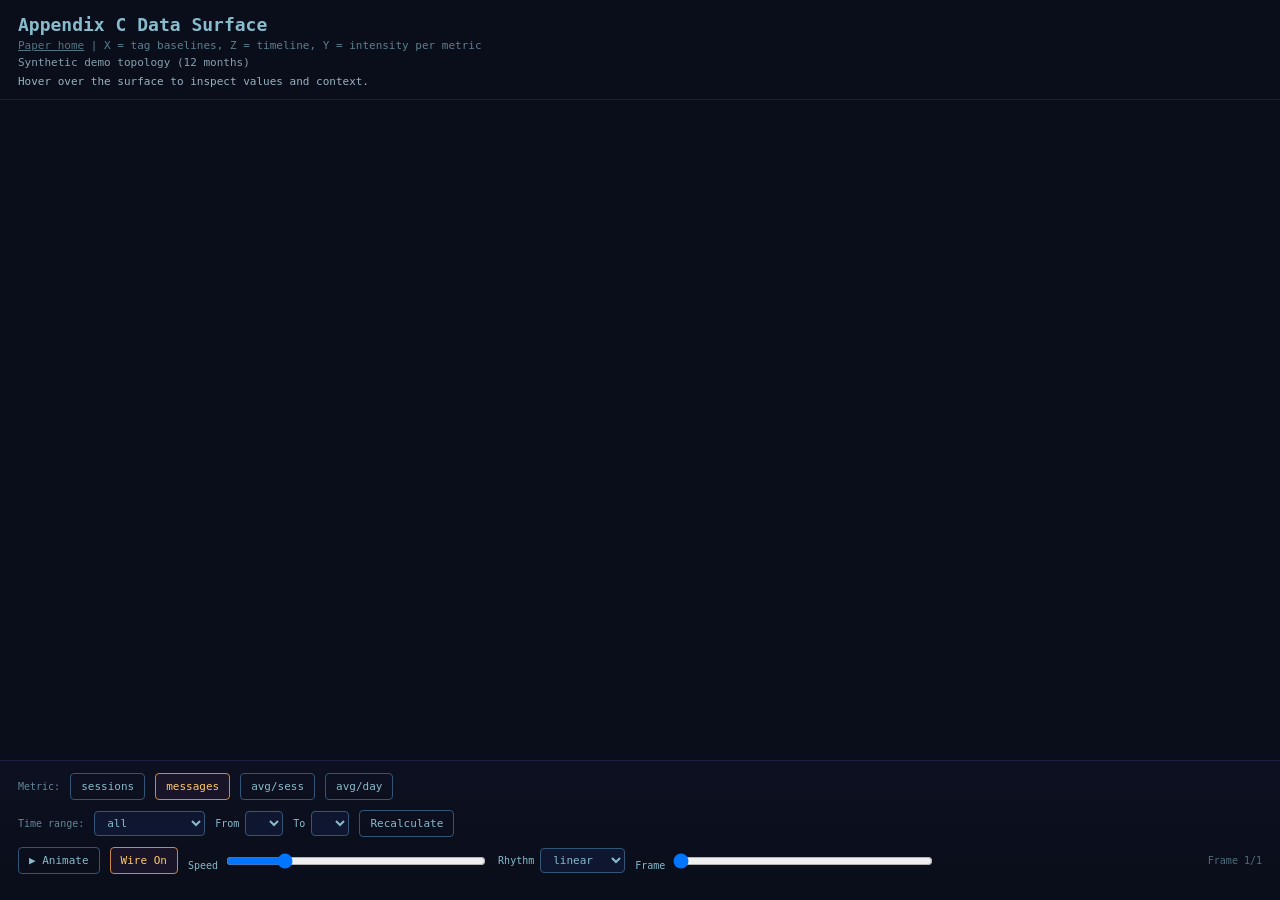
==== docs/demo/index.html @ 7f4d0ac9 "docs: paper companion page and Appendix C toolkit Add the Phenomenology companion site, English surf" ====
<!--
File: appendixC_surface_demo.html
Description: Standalone browser demo for the Appendix-C 3D surface using pipeline or mock data.
Created: 2026-03-31
Last updated: 2026-09-07
-->
<!doctype html>
<html lang="en">
<head>
  <meta charset="UTF-8" />
  <meta name="viewport" content="width=device-width, initial-scale=1.0" />
  <title>Appendix C Surface Demo</title>
  <style>
    :root {
      --bg: #0a0e1a;
      --line: #1a2040;
      --text: #88bbcc;
      --accent: #ffcc66;
      --btn: #223;
      --btn-active: #1a1428;
    }
    html, body { margin: 0; height: 100%; background: var(--bg); color: var(--text); font-family: "JetBrains Mono", monospace; }
    #root { width: 100%; height: 100%; display: flex; flex-direction: column; }
    #header { padding: 14px 18px 8px; border-bottom: 1px solid var(--line); }
    #title { font-size: 18px; margin: 0; }
    #subtitle { font-size: 11px; opacity: 0.65; margin-top: 4px; }
    #canvasWrap { flex: 1; min-height: 0; }
    #controls { border-top: 1px solid var(--line); padding: 12px 18px 16px; background: linear-gradient(180deg, #0c1020, #0a0e1a); }
    .row { display: flex; gap: 10px; align-items: center; flex-wrap: wrap; margin-bottom: 10px; }
    button {
      border: 1px solid #335577;
      background: transparent;
      color: var(--text);
      border-radius: 4px;
      cursor: pointer;
      padding: 6px 10px;
      font: inherit;
      font-size: 11px;
    }
    button.active { border-color: #cc8844; background: var(--btn-active); color: var(--accent); }
    input[type="range"] { width: 260px; }
    select {
      border: 1px solid #335577;
      background: #0f1730;
      color: var(--text);
      border-radius: 4px;
      padding: 4px 8px;
      font: inherit;
      font-size: 11px;
    }
    #meta { margin-left: auto; font-size: 10px; opacity: 0.55; }
    #smartDescription {
      margin-top: 6px;
      font-size: 11px;
      opacity: 0.82;
      color: #b8d7e7;
      min-height: 16px;
    }
    #hoverTip {
      position: fixed;
      pointer-events: none;
      z-index: 20;
      display: none;
      background: rgba(7, 13, 30, 0.92);
      border: 1px solid #335577;
      border-radius: 6px;
      padding: 6px 8px;
      color: #d6f2ff;
      font-size: 11px;
      white-space: nowrap;
      backdrop-filter: blur(2px);
    }
  </style>
</head>
<body>
  <div id="root">
    <div id="header">
      <h1 id="title">Appendix C Data Surface</h1>
      <div id="subtitle"><a href="../" target="_top" rel="noopener" style="color:inherit;opacity:.9;">Paper home</a> | X = tag baselines, Z = timeline, Y = intensity per metric</div>
      <div id="dataSourceNote" style="font-size:11px;opacity:0.72;margin-top:4px;color:#b8d7e7;">Synthetic demo topology (12 months)</div>
      <div id="smartDescription">Hover over the surface to inspect values and context.</div>
    </div>
    <div id="canvasWrap"></div>
    <div id="controls">
      <div class="row">
        <span style="font-size:10px;opacity:.7;">Metric:</span>
        <button data-preset="sessions">sessions</button>
        <button data-preset="messages" class="active">messages</button>
        <button data-preset="avg_messages_per_session">avg/sess</button>
        <button data-preset="avg_messages_per_day">avg/day</button>
      </div>
      <div class="row">
        <span style="font-size:10px;opacity:.7;">Time range:</span>
        <select id="timeRange">
          <option value="all">all</option>
          <option value="first_half">first half</option>
          <option value="second_half">second half</option>
          <option value="custom">custom</option>
        </select>
        <label style="font-size:10px;">From
          <select id="fromMonth"></select>
        </label>
        <label style="font-size:10px;">To
          <select id="toMonth"></select>
        </label>
        <button id="recalcBtn">Recalculate</button>
      </div>
      <div class="row">
        <button id="playBtn">▶ Animate</button>
        <button id="wireBtn" class="active">Wire On</button>
        <label style="font-size:10px;">Speed
          <input id="speed" type="range" min="0.2" max="5" step="0.1" value="1.2" />
        </label>
        <label style="font-size:10px;">Rhythm
          <select id="rhythmMode">
            <option value="linear" selected>linear</option>
            <option value="smooth">smooth</option>
            <option value="pulse">pulse</option>
            <option value="chaotic">chaotic</option>
          </select>
        </label>
        <label style="font-size:10px;">Frame
          <input id="frame" type="range" min="0" max="1" step="1" value="0" />
        </label>
        <div id="meta">Frame 1/1</div>
      </div>
    </div>
  </div>
  <div id="hoverTip"></div>

  <script type="importmap">
    { "imports": { "three": "https://esm.sh/three@0.180.0" } }
  </script>
  <script type="module">
    import * as THREE from "three";

    function log(level, module, message, context = {}) {
      const payload = { timestamp: new Date().toISOString(), level, module, message, ...context };
      const txt = JSON.stringify(payload);
      if (level === "ERROR" || level === "CRITICAL") console.error(txt);
      else if (level === "WARN") console.warn(txt);
      else console.info(txt);
    }

    function infernoColor(t) {
      const clamped = Math.max(0, Math.min(1, t));
      const stops = [
        [0.0, 0.02, 0.01, 0.12], [0.15, 0.09, 0.03, 0.33], [0.3, 0.26, 0.01, 0.52], [0.45, 0.48, 0.03, 0.53],
        [0.6, 0.68, 0.14, 0.38], [0.75, 0.86, 0.34, 0.18], [0.9, 0.96, 0.6, 0.06], [1.0, 0.99, 0.91, 0.48],
      ];
      let i = 0;
      for (; i < stops.length - 2; i += 1) if (clamped <= stops[i + 1][0]) break;
      const s0 = stops[i], s1 = stops[i + 1], f = (clamped - s0[0]) / (s1[0] - s0[0]);
      return [s0[1] + f * (s1[1] - s0[1]), s0[2] + f * (s1[2] - s0[2]), s0[3] + f * (s1[3] - s0[3])];
    }

    function smoothstep(t) {
      const x = Math.max(0, Math.min(1, t));
      return x * x * (3 - 2 * x);
    }

    function catmullRom(p0, p1, p2, p3, t) {
      const t2 = t * t;
      const t3 = t2 * t;
      return 0.5 * (
        (2 * p1) +
        (-p0 + p2) * t +
        (2 * p0 - 5 * p1 + 4 * p2 - p3) * t2 +
        (-p0 + 3 * p1 - 3 * p2 + p3) * t3
      );
    }

    function sampleRowSmooth(values, sampleCount) {
      const n = values.length;
      if (n < 2) return values.slice();
      const out = [];
      for (let i = 0; i < sampleCount; i += 1) {
        const u = (i / Math.max(1, sampleCount - 1)) * (n - 1);
        const k = Math.floor(u);
        const t = u - k;
        const k0 = Math.max(0, k - 1);
        const k1 = Math.max(0, Math.min(n - 1, k));
        const k2 = Math.max(0, Math.min(n - 1, k + 1));
        const k3 = Math.max(0, Math.min(n - 1, k + 2));
        const v = catmullRom(values[k0], values[k1], values[k2], values[k3], t);
        out.push(v);
      }
      return out;
    }

    function smoothRowsPass(rows) {
      return rows.map((row, idx) => {
        const prev = rows[Math.max(0, idx - 1)].values;
        const curr = row.values;
        const next = rows[Math.min(rows.length - 1, idx + 1)].values;
        return {
          ...row,
          values: curr.map((v, j) => 0.2 * prev[j] + 0.6 * v + 0.2 * next[j]),
        };
      });
    }

    function toFrames(data, metricPreset, filterConfig = { mode: "all", fromMonth: "", toMonth: "" }) {
      const monthly = data?.statistical_reference?.monthly_baseline || {};
      const tags = data?.statistical_reference?.tag_baselines || {};
      const allMonths = Object.keys(monthly).sort();
      let months = [...allMonths];
      if (filterConfig.mode === "first_half") {
        months = allMonths.slice(0, Math.max(1, Math.ceil(allMonths.length / 2)));
      } else if (filterConfig.mode === "second_half") {
        months = allMonths.slice(Math.max(0, Math.floor(allMonths.length / 2)));
      } else if (filterConfig.mode === "custom") {
        const fromIdx = Math.max(0, allMonths.indexOf(filterConfig.fromMonth));
        const toIdxRaw = allMonths.indexOf(filterConfig.toMonth);
        const toIdx = toIdxRaw >= 0 ? toIdxRaw : allMonths.length - 1;
        const lo = Math.min(fromIdx, toIdx);
        const hi = Math.max(fromIdx, toIdx);
        months = allMonths.slice(lo, hi + 1);
      }
      if (months.length === 0) months = [...allMonths];

      const tagRows = Object.entries(tags).map(([k, v]) => ({ name: k.replace("_pct", ""), baselinePct: Number(v) || 0 }));
      const wave = data?.surface_wave || {};
      const waveMonths = Array.isArray(wave.months) ? wave.months : [];
      const modByTag = wave?.modulation_by_tag || {};
      const tagDynamics = wave?.tag_dynamics || {};
      const eventSpikes = Array.isArray(wave?.event_spikes) ? wave.event_spikes : [];
      const maxSessions = Math.max(1, ...months.map((m) => Number(monthly[m]?.sessions) || 0));
      const maxMessages = Math.max(1, ...months.map((m) => Number(monthly[m]?.messages) || 0));
      const maxAvgSess = Math.max(1, ...months.map((m) => Number(monthly[m]?.avg_messages_per_session) || 0));
      const maxAvgDay = Math.max(1, ...months.map((m) => Number(monthly[m]?.avg_messages_per_day) || 0));

      const rowsRaw = months.map((month, monthIndex) => {
        const d = monthly[month] || {};
        const factors = {
          sessions: (Number(d.sessions) || 0) / maxSessions,
          messages: (Number(d.messages) || 0) / maxMessages,
          avg_messages_per_session: (Number(d.avg_messages_per_session) || 0) / maxAvgSess,
          avg_messages_per_day: (Number(d.avg_messages_per_day) || 0) / maxAvgDay,
        };
        const factor = factors[metricPreset] || factors.messages;
        return {
          month,
          values: tagRows.map((t, tagIndex) => {
            const rawTagKey = `${t.name}_pct`;
            const waveSeries = Array.isArray(modByTag[rawTagKey]) ? modByTag[rawTagKey] : [];
            const waveIdx = waveMonths.indexOf(month);
            const waveMult = waveIdx >= 0 && waveIdx < waveSeries.length ? Number(waveSeries[waveIdx]) || 1.0 : 1.0;
            const dyn = tagDynamics[rawTagKey] || {};
            const phase = Number(dyn.phase) || 0.0;
            const f1 = Number(dyn.freq_primary) || 1.3;
            const f2 = Number(dyn.freq_secondary) || 3.1;
            const a1 = Number(dyn.amp_primary) || 0.22;
            const a2 = Number(dyn.amp_secondary) || 0.09;
            const ridge = Number(dyn.tag_ridge) || 0.08;

            const x = monthIndex / Math.max(1, months.length - 1);
            const tNorm = tagIndex / Math.max(1, tagRows.length - 1);
            const coupledWave = (
              1.0
              + a1 * Math.sin(2 * Math.PI * (x * f1 + tNorm * 0.4) + phase)
              + a2 * Math.cos(2 * Math.PI * (x * f2 - tNorm * 0.8) + phase * 0.37)
              + ridge * Math.sin(2 * Math.PI * (tNorm * 2.2 + x * 1.7))
            );

            let spikeBoost = 0;
            for (const spike of eventSpikes) {
              const dm = monthIndex - (Number(spike.month_index) || 0);
              const dt = tagIndex - (Number(spike.tag_index) || 0);
              const width = Math.max(0.2, Number(spike.width) || 0.8);
              const strength = Number(spike.strength) || 0;
              const gauss = Math.exp(-((dm * dm + dt * dt) / (2 * width * width)));
              spikeBoost += strength * gauss;
            }

            const raw = t.baselinePct * (0.5 + factor * 0.9) * waveMult * coupledWave + spikeBoost * 14.0;
            return Math.max(0, Math.min(100, raw));
          }),
        };
      });
      const rows = smoothRowsPass(rowsRaw);

      const frames = [];
      const steps = 38;
      for (let i = 0; i < rows.length - 1; i += 1) {
        for (let s = 0; s < steps; s += 1) {
          const t = s / steps;
          const te = smoothstep(t);
          frames.push({
            t: i + te,
            values: rows[i].values.map((v, idx) => v + (rows[i + 1].values[idx] - v) * te),
          });
        }
      }
      if (rows.length) frames.push({ t: rows.length - 1, values: [...rows[rows.length - 1].values] });
      return { tags: tagRows.map((t) => t.name), frames, months };
    }

    async function main() {
      const traceId = `demo-${Date.now()}`;
      const canvasWrap = document.getElementById("canvasWrap");
      const frameSlider = document.getElementById("frame");
      const speedSlider = document.getElementById("speed");
      const rhythmModeSelect = document.getElementById("rhythmMode");
      const playBtn = document.getElementById("playBtn");
      const wireBtn = document.getElementById("wireBtn");
      const meta = document.getElementById("meta");
      const smartDescription = document.getElementById("smartDescription");
      const hoverTip = document.getElementById("hoverTip");
      const presetButtons = [...document.querySelectorAll("[data-preset]")];
      const timeRange = document.getElementById("timeRange");
      const fromMonth = document.getElementById("fromMonth");
      const toMonth = document.getElementById("toMonth");
      const recalcBtn = document.getElementById("recalcBtn");

      async function loadDataWithFallback() {
        const params = new URLSearchParams(window.location.search);
        const source = (params.get("source") || "").toLowerCase();
        // Default: prefer mock (12-month topology). Use ?source=pipeline for built data only.
        const preferMock = source !== "pipeline";
        const candidates = preferMock
          ? ["./mock_data/appendix_c_mock_data.json", "./data/appendix_c_surface_data.json"]
          : ["./data/appendix_c_surface_data.json", "./mock_data/appendix_c_mock_data.json"];
        let best = null;
        let bestScore = -1;
        let bestUrl = "";
        for (const candidate of candidates) {
          try {
            const response = await fetch(candidate);
            if (!response.ok) continue;
            const json = await response.json();
            const monthCount = Object.keys(json?.statistical_reference?.monthly_baseline || {}).length;
            const waveCount = Array.isArray(json?.surface_wave?.months) ? json.surface_wave.months.length : 0;
            // Thin pipeline dumps (few months, no wave) lose to the mock ridge series.
            const score = monthCount * 10 + (waveCount > 0 ? 100 : 0);
            log("INFO", "demo.data", "Data source candidate scored", {
              trace_id: traceId,
              source_url: candidate,
              month_count: monthCount,
              wave_months: waveCount,
              score,
            });
            if (score > bestScore) {
              best = json;
              bestScore = score;
              bestUrl = candidate;
            }
          } catch (error) {
            log("WARN", "demo.data", "Data source failed", {
              trace_id: traceId,
              source_url: candidate,
              error_message: error?.message || String(error),
            });
          }
        }
        if (!best) throw new Error("No valid data source found (pipeline/mock).");
        log("INFO", "demo.data", "Data source selected", {
          trace_id: traceId,
          source_url: bestUrl,
          score: bestScore,
        });
        return best;
      }

      const data = await loadDataWithFallback();
      let metricPreset = "messages";
      let wireOn = true;
      let animating = false;
      let speed = 1.2;
      let rhythmMode = "linear";
      let timeSlice = 0;
      let frameReq = null;
      let rhythmPhase = 0;
      const allMonths = Object.keys(data?.statistical_reference?.monthly_baseline || {}).sort();
      let filterConfig = {
        mode: "all",
        fromMonth: allMonths[0] || "",
        toMonth: allMonths[allMonths.length - 1] || "",
      };
      let matrix = toFrames(data, metricPreset, filterConfig);
      timeSlice = Math.max(0, matrix.frames.length - 1);

      function syncMonthSelects() {
        fromMonth.innerHTML = "";
        toMonth.innerHTML = "";
        for (const m of allMonths) {
          const o1 = document.createElement("option");
          o1.value = m;
          o1.textContent = m;
          const o2 = document.createElement("option");
          o2.value = m;
          o2.textContent = m;
          fromMonth.appendChild(o1);
          toMonth.appendChild(o2);
        }
        fromMonth.value = filterConfig.fromMonth || allMonths[0] || "";
        toMonth.value = filterConfig.toMonth || allMonths[allMonths.length - 1] || "";
      }
      syncMonthSelects();

      const renderer = new THREE.WebGLRenderer({ antialias: true });
      renderer.setPixelRatio(Math.min(window.devicePixelRatio, 2));
      renderer.setSize(canvasWrap.clientWidth || 980, canvasWrap.clientHeight || 640);
      renderer.setClearColor(0x0a0e1a);
      canvasWrap.appendChild(renderer.domElement);

      const scene = new THREE.Scene();
      scene.fog = new THREE.FogExp2(0x0a0e1a, 0.03);
      const camera = new THREE.PerspectiveCamera(45, (canvasWrap.clientWidth || 980) / (canvasWrap.clientHeight || 640), 0.1, 100);
      scene.add(new THREE.AmbientLight(0x889aaa, 1.2));
      const d = new THREE.DirectionalLight(0xffeedd, 0.8);
      d.position.set(6, 8, 5);
      scene.add(d);
      camera.position.set(7, 6, 7);
      camera.lookAt(0, 0.8, 0);

      // Axes + labels
      const axisMat = new THREE.LineBasicMaterial({ color: 0x556688, transparent: true, opacity: 0.55 });
      function makeAxis(from, to) {
        const g = new THREE.BufferGeometry().setFromPoints([
          new THREE.Vector3(...from),
          new THREE.Vector3(...to),
        ]);
        return new THREE.Line(g, axisMat);
      }
      scene.add(makeAxis([-3, 0, -3], [3, 0, -3]));   // X
      scene.add(makeAxis([-3, 0, -3], [-3, 0, 3]));   // Z
      scene.add(makeAxis([-3, 0, -3], [-3, 3.8, -3])); // Y

      // White cluster/grid lines on base planes for better orientation
      const clusterMat = new THREE.LineBasicMaterial({
        color: 0xffffff,
        transparent: true,
        opacity: 0.14,
      });
      function addClusterLine(from, to) {
        const g = new THREE.BufferGeometry().setFromPoints([
          new THREE.Vector3(...from),
          new THREE.Vector3(...to),
        ]);
        scene.add(new THREE.Line(g, clusterMat));
      }
      const xTicks = 12;
      const zTicks = 16;
      const yTicks = 8;
      for (let i = 0; i <= xTicks; i += 1) {
        const x = -3 + (6 * i) / xTicks;
        addClusterLine([x, 0, -3], [x, 0, 3]);         // Floor, parallel to Z
        addClusterLine([x, 0, -3], [x, 3.2, -3]);      // Back wall, vertical
      }
      for (let i = 0; i <= zTicks; i += 1) {
        const z = -3 + (6 * i) / zTicks;
        addClusterLine([-3, 0, z], [3, 0, z]);         // Floor, parallel to X
      }
      for (let i = 0; i <= yTicks; i += 1) {
        const y = (3.2 * i) / yTicks;
        addClusterLine([-3, y, -3], [3, y, -3]);       // Back wall, horizontal
      }
      // Third wall (between Intensity Y and Timeline Z), X=-3
      for (let i = 0; i <= zTicks; i += 1) {
        const z = -3 + (6 * i) / zTicks;
        addClusterLine([-3, 0, z], [-3, 3.2, z]);      // Side wall, vertical
      }
      for (let i = 0; i <= yTicks; i += 1) {
        const y = (3.2 * i) / yTicks;
        addClusterLine([-3, y, -3], [-3, y, 3]);       // Side wall, horizontal
      }

      function makeLabel(text, pos, size = 0.3) {
        const canvas = document.createElement("canvas");
        canvas.width = 320;
        canvas.height = 64;
        const ctx = canvas.getContext("2d");
        if (!ctx) return;
        ctx.fillStyle = "#77cccc";
        ctx.font = "bold 32px monospace";
        ctx.textAlign = "center";
        ctx.fillText(text, 160, 44);
        const tex = new THREE.CanvasTexture(canvas);
        const mat = new THREE.SpriteMaterial({ map: tex, transparent: true });
        const sprite = new THREE.Sprite(mat);
        sprite.position.set(...pos);
        sprite.scale.set(size * 4.5, size, 1);
        scene.add(sprite);
      }
      makeLabel("Tags (X)", [0, -0.35, -3.5]);
      makeLabel("Timeline (Z)", [-3.9, -0.35, 0]);
      makeLabel("Intensity (Y)", [-4.0, 1.9, -3]);

      let surface = null;
      let wire = null;
      let hoverGrid = { cols: 0, framesCount: 0 };
      const raycaster = new THREE.Raycaster();
      const mouseNdc = new THREE.Vector2();

      function formatTagName(tagKey) {
        return String(tagKey || "").replaceAll("_", " ");
      }

      function describeIntensity(value) {
        if (value >= 78) return "Peak zone: strong pattern / high impact.";
        if (value >= 52) return "Active zone: stable signal structure.";
        if (value >= 28) return "Mid zone: moderate amplitude.";
        return "Valley zone: low activity level.";
      }

      function renderSurface(sliceEnd) {
        if (surface) { scene.remove(surface); surface.geometry.dispose(); surface.material.dispose(); surface = null; }
        if (wire) { scene.remove(wire); wire.geometry.dispose(); wire.material.dispose(); wire = null; }

        const baseCols = matrix.tags.length;
        const cols = Math.max(40, baseCols * 8);
        const framesCount = Math.max(2, Math.min(matrix.frames.length, sliceEnd + 1));
        hoverGrid = { cols, framesCount };
        const sx = 6 / Math.max(1, cols - 1);
        const sz = 6 / Math.max(1, framesCount - 1);
        const sy = 3 / 100;
        const vertices = [], colors = [], indices = [];
        for (let fi = 0; fi < framesCount; fi += 1) {
          const sampled = sampleRowSmooth(matrix.frames[fi].values, cols);
          for (let ci = 0; ci < cols; ci += 1) {
            const x = -3 + ci * sx, z = -3 + fi * sz, val = sampled[ci], y = val * sy;
            vertices.push(x, y, z);
            const c = infernoColor(val / 100);
            colors.push(c[0], c[1], c[2]);
          }
        }
        for (let fi = 0; fi < framesCount - 1; fi += 1) {
          for (let ci = 0; ci < cols - 1; ci += 1) {
            const a = fi * cols + ci, b = a + 1, c = (fi + 1) * cols + ci, d2 = c + 1;
            indices.push(a, c, b, b, c, d2);
          }
        }
        const g = new THREE.BufferGeometry();
        g.setAttribute("position", new THREE.Float32BufferAttribute(vertices, 3));
        g.setAttribute("color", new THREE.Float32BufferAttribute(colors, 3));
        g.setIndex(indices);
        g.computeVertexNormals();
        surface = new THREE.Mesh(g, new THREE.MeshLambertMaterial({ vertexColors: true, side: THREE.DoubleSide }));
        scene.add(surface);

        if (wireOn) {
          const wg = new THREE.BufferGeometry();
          const wv = [];
          const cStep = Math.max(1, Math.floor(cols / 8));
          const fStep = Math.max(1, Math.floor(framesCount / 18));
          for (let fi = 0; fi < framesCount; fi += fStep) {
            const sampled = sampleRowSmooth(matrix.frames[fi].values, cols);
            for (let ci = 0; ci < cols - 1; ci += 1) {
              const x1 = -3 + ci * sx, x2 = -3 + (ci + 1) * sx, z = -3 + fi * sz;
              const y1 = sampled[ci] * sy, y2 = sampled[ci + 1] * sy;
              wv.push(x1, y1 + 0.003, z, x2, y2 + 0.003, z);
            }
          }
          for (let ci = 0; ci < cols; ci += cStep) {
            for (let fi = 0; fi < framesCount - 1; fi += 1) {
              const x = -3 + ci * sx, z1 = -3 + fi * sz, z2 = -3 + (fi + 1) * sz;
              const sampled1 = sampleRowSmooth(matrix.frames[fi].values, cols);
              const sampled2 = sampleRowSmooth(matrix.frames[fi + 1].values, cols);
              const y1 = sampled1[ci] * sy, y2 = sampled2[ci] * sy;
              wv.push(x, y1 + 0.003, z1, x, y2 + 0.003, z2);
            }
          }
          wg.setAttribute("position", new THREE.Float32BufferAttribute(wv, 3));
          wire = new THREE.LineSegments(wg, new THREE.LineBasicMaterial({ color: 0xffffff, transparent: true, opacity: 0.12 }));
          scene.add(wire);
        }

        meta.textContent = `Frame ${Math.min(timeSlice + 1, matrix.frames.length)}/${matrix.frames.length} | synthetic topology`;
        renderer.render(scene, camera);
      }

      function refreshFrameRange() {
        frameSlider.max = String(Math.max(0, matrix.frames.length - 1));
        const maxFrame = Math.max(0, matrix.frames.length - 1);
        timeSlice = maxFrame;
        frameSlider.value = String(maxFrame);
      }

      refreshFrameRange();
      renderSurface(timeSlice);
      log("INFO", "demo.main", "Demo initialisiert", {
        trace_id: traceId,
        frame_count: matrix.frames.length,
        tag_count: matrix.tags.length,
        month_filter_mode: filterConfig.mode,
      });

      let isDragging = false, prevX = 0, prevY = 0, theta = Math.PI / 4, phi = Math.PI / 5, radius = 11;
      const updateCamera = () => {
        camera.position.x = radius * Math.sin(theta) * Math.cos(phi);
        camera.position.y = radius * Math.sin(phi) + 1;
        camera.position.z = radius * Math.cos(theta) * Math.cos(phi);
        camera.lookAt(0, 0.8, 0);
        renderer.render(scene, camera);
      };
      updateCamera();
      const el = renderer.domElement;
      el.addEventListener("mousedown", (e) => { isDragging = true; prevX = e.clientX; prevY = e.clientY; });
      el.addEventListener("mousemove", (e) => {
        if (!isDragging) return;
        theta -= (e.clientX - prevX) * 0.005;
        phi = Math.max(0.05, Math.min(Math.PI / 2.2, phi + (e.clientY - prevY) * 0.005));
        prevX = e.clientX; prevY = e.clientY; updateCamera();
      });
      el.addEventListener("mouseup", () => { isDragging = false; });
      el.addEventListener("mouseleave", () => { isDragging = false; });
      el.addEventListener("mouseleave", () => {
        hoverTip.style.display = "none";
        smartDescription.textContent = "Hover over the surface to inspect values and context.";
      });
      el.addEventListener("wheel", (e) => { e.preventDefault(); radius = Math.max(5, Math.min(20, radius + e.deltaY * 0.01)); updateCamera(); }, { passive: false });
      el.addEventListener("mousemove", (e) => {
        const rect = el.getBoundingClientRect();
        mouseNdc.x = ((e.clientX - rect.left) / Math.max(1, rect.width)) * 2 - 1;
        mouseNdc.y = -((e.clientY - rect.top) / Math.max(1, rect.height)) * 2 + 1;

        if (!surface || !surface.geometry || !hoverGrid.cols || !hoverGrid.framesCount) {
          hoverTip.style.display = "none";
          return;
        }
        raycaster.setFromCamera(mouseNdc, camera);
        const hits = raycaster.intersectObject(surface, false);
        if (!hits.length || !hits[0].point) {
          hoverTip.style.display = "none";
          return;
        }

        const hit = hits[0].point;
        const uX = (hit.x + 3) / 6;
        const uZ = (hit.z + 3) / 6;
        const colIdx = Math.max(0, Math.min(hoverGrid.cols - 1, Math.round(uX * (hoverGrid.cols - 1))));
        const frameIdx = Math.max(0, Math.min(hoverGrid.framesCount - 1, Math.round(uZ * (hoverGrid.framesCount - 1))));
        const tagIdx = Math.max(0, Math.min(matrix.tags.length - 1, Math.round((colIdx / Math.max(1, hoverGrid.cols - 1)) * (matrix.tags.length - 1))));
        const monthIdx = Math.max(0, Math.min(matrix.months.length - 1, Math.round((frameIdx / Math.max(1, hoverGrid.framesCount - 1)) * (matrix.months.length - 1))));
        const intensity = Math.max(0, Math.min(100, (hit.y / 3) * 100));
        const tagLabel = formatTagName(matrix.tags[tagIdx]);
        const monthLabel = matrix.months[monthIdx] || "n/a";
        const desc = describeIntensity(intensity);

        hoverTip.style.display = "block";
        hoverTip.style.left = `${e.clientX + 14}px`;
        hoverTip.style.top = `${e.clientY + 12}px`;
        hoverTip.textContent = `${monthLabel} | ${tagLabel} | Y=${intensity.toFixed(1)}`;
        smartDescription.textContent = `Smart insight: ${monthLabel}, ${tagLabel}. ${desc}`;
      });

      window.addEventListener("resize", () => {
        const w = canvasWrap.clientWidth || 980, h = canvasWrap.clientHeight || 640;
        camera.aspect = w / h;
        camera.updateProjectionMatrix();
        renderer.setSize(w, h);
        renderer.render(scene, camera);
      });

      playBtn.onclick = () => {
        animating = !animating;
        playBtn.textContent = animating ? "■ Stop" : "▶ Animate";
        if (!animating) {
          if (frameReq) cancelAnimationFrame(frameReq);
          return;
        }
        let accum = 0;
        let lastTs = performance.now();
        const run = (now) => {
          const dt = Math.max(0.001, Math.min(0.08, (now - lastTs) / 1000));
          lastTs = now;

          rhythmPhase += dt * (0.8 + speed * 0.35);
          let rhythmicSpeed = speed;
          if (rhythmMode === "smooth") {
            const groove = 0.8 + 0.2 * (0.5 + 0.5 * Math.sin(rhythmPhase * 2.0 * Math.PI));
            rhythmicSpeed = speed * groove;
          } else if (rhythmMode === "pulse") {
            const groove = 0.72 + 0.28 * (0.5 + 0.5 * Math.sin(rhythmPhase * 2.0 * Math.PI));
            const beat = (rhythmPhase * 2.0 * Math.PI) % (2.0 * Math.PI);
            const pulse = Math.exp(-0.5 * Math.pow(beat / 0.42, 2));
            rhythmicSpeed = speed * (groove + 0.9 * pulse);
          } else if (rhythmMode === "chaotic") {
            const wobble = 0.65 + 0.35 * (0.5 + 0.5 * Math.sin(rhythmPhase * 5.1));
            const jitter = 0.9 + 0.2 * Math.sin(rhythmPhase * 13.7 + 1.2);
            rhythmicSpeed = speed * wobble * jitter;
          }

          accum += rhythmicSpeed * dt * 14.0;
          if (accum >= 1) {
            timeSlice = (timeSlice + Math.floor(accum)) % Math.max(1, matrix.frames.length);
            accum %= 1;
            frameSlider.value = String(timeSlice);
            renderSurface(timeSlice);
          }
          frameReq = requestAnimationFrame(run);
        };
        frameReq = requestAnimationFrame(run);
      };

      wireBtn.onclick = () => {
        wireOn = !wireOn;
        wireBtn.classList.toggle("active", wireOn);
        wireBtn.textContent = wireOn ? "Wire On" : "Wire Off";
        renderSurface(timeSlice);
      };

      speedSlider.oninput = () => { speed = Number(speedSlider.value) || 1.2; };
      rhythmModeSelect.onchange = () => {
        rhythmMode = rhythmModeSelect.value || "linear";
        log("INFO", "demo.ui.rhythm", "Rhythm mode changed", {
          trace_id: traceId,
          rhythm_mode: rhythmMode,
        });
      };
      frameSlider.oninput = () => {
        timeSlice = Number(frameSlider.value) || 0;
        renderSurface(timeSlice);
      };

      presetButtons.forEach((btn) => {
        btn.onclick = () => {
          presetButtons.forEach((b) => b.classList.remove("active"));
          btn.classList.add("active");
          metricPreset = btn.dataset.preset || "messages";
          matrix = toFrames(data, metricPreset, filterConfig);
          timeSlice = Math.max(0, matrix.frames.length - 1);
          refreshFrameRange();
          renderSurface(timeSlice);
          log("INFO", "demo.ui", "Preset changed", { trace_id: traceId, preset: metricPreset });
        };
      });

      timeRange.onchange = () => {
        filterConfig.mode = timeRange.value || "all";
      };
      fromMonth.onchange = () => {
        filterConfig.fromMonth = fromMonth.value;
      };
      toMonth.onchange = () => {
        filterConfig.toMonth = toMonth.value;
      };
      recalcBtn.onclick = () => {
        matrix = toFrames(data, metricPreset, filterConfig);
        timeSlice = Math.max(0, matrix.frames.length - 1);
        refreshFrameRange();
        renderSurface(timeSlice);
        log("INFO", "demo.ui.recalculate", "Surface recalculated", {
          trace_id: traceId,
          metric_preset: metricPreset,
          month_filter_mode: filterConfig.mode,
          from_month: filterConfig.fromMonth,
          to_month: filterConfig.toMonth,
          frame_count: matrix.frames.length,
        });
      };
    }

    main().catch((error) => {
      log("CRITICAL", "demo.main", "Demo failed", {
        error_code: "DEMO_INIT_FAILED",
        error_message: error?.message || String(error),
        stack_trace: error?.stack || "stack_unavailable",
      });
    });
  </script>
</body>
</html>
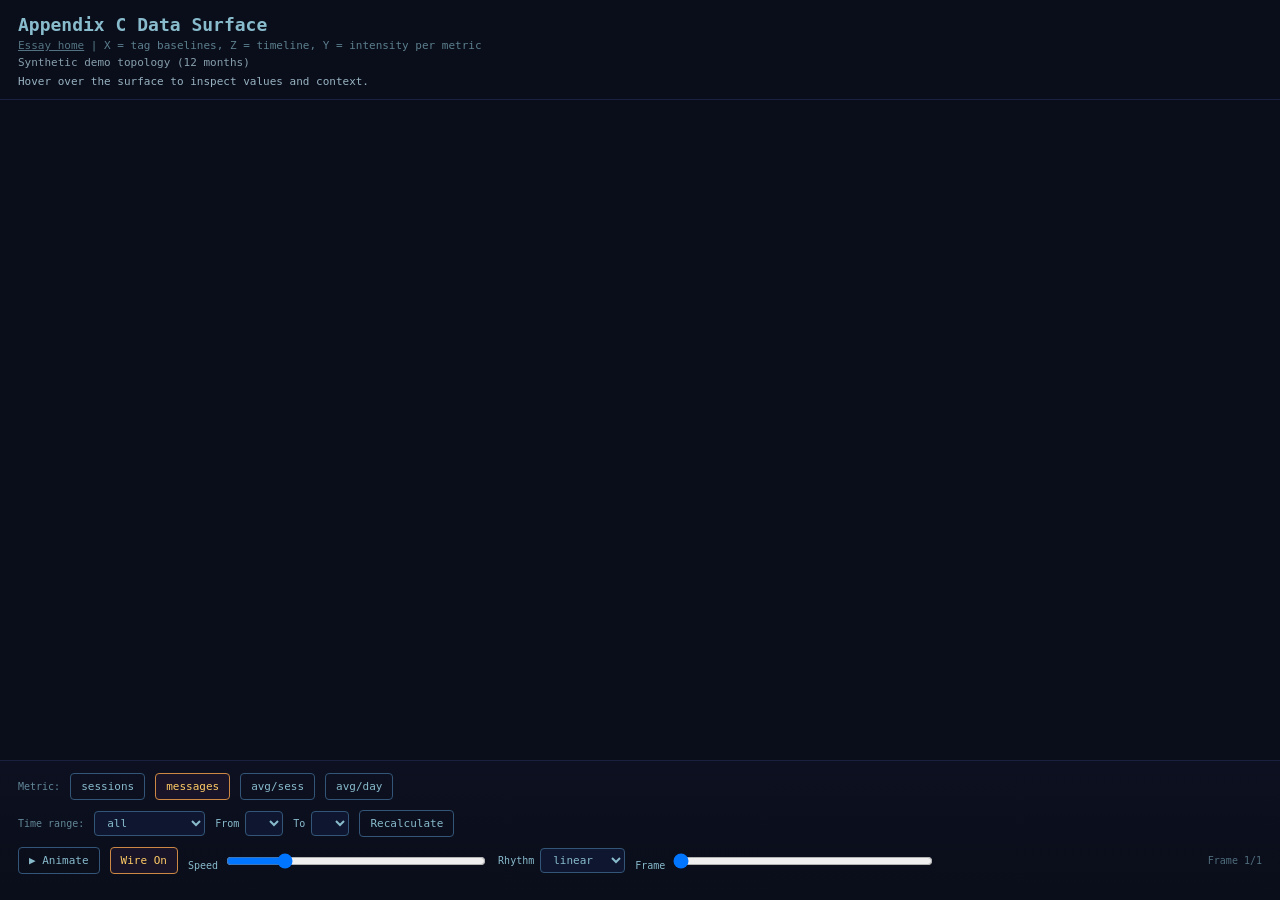
==== commit 50b27d3f: "docs: call Phenomenology an essay, not a peer-reviewed paper Honest public framing for recruiters: e" ====
--- a/docs/demo/index.html
+++ b/docs/demo/index.html
@@ -76,7 +76,7 @@
   <div id="root">
     <div id="header">
       <h1 id="title">Appendix C Data Surface</h1>
-      <div id="subtitle"><a href="../" target="_top" rel="noopener" style="color:inherit;opacity:.9;">Paper home</a> | X = tag baselines, Z = timeline, Y = intensity per metric</div>
+      <div id="subtitle"><a href="../" target="_top" rel="noopener" style="color:inherit;opacity:.9;">Essay home</a> | X = tag baselines, Z = timeline, Y = intensity per metric</div>
       <div id="dataSourceNote" style="font-size:11px;opacity:0.72;margin-top:4px;color:#b8d7e7;">Synthetic demo topology (12 months)</div>
       <div id="smartDescription">Hover over the surface to inspect values and context.</div>
     </div>
